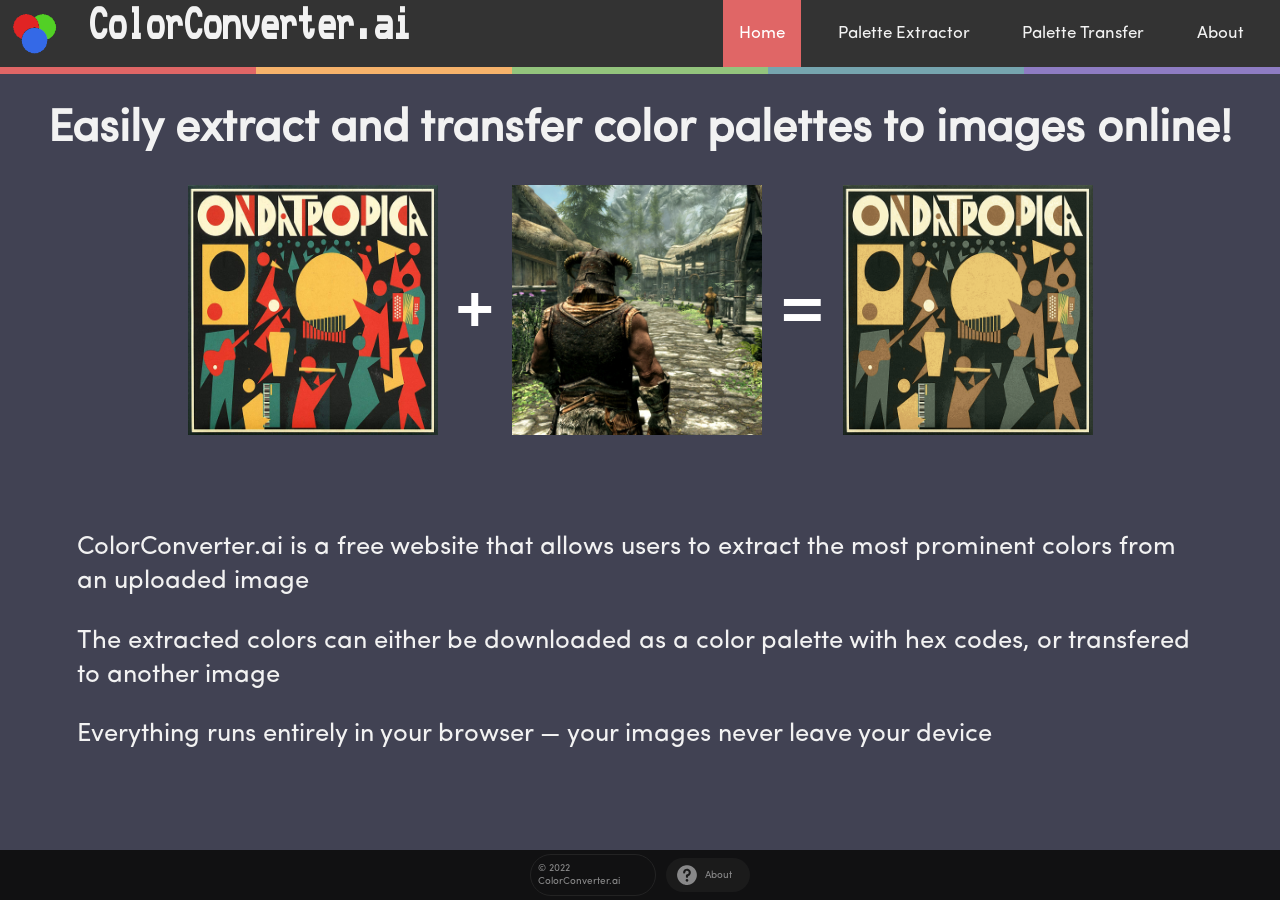
==== index.html @ ee66ce62 "Consolidated branch" ====
<!doctype html>
<html lang="en">
  <head>
    <meta charset="utf-8" />
    <meta name="viewport" content="width=device-width, initial-scale=1.0" />
    <title>Extract and apply color palettes to images online!</title>

    <!-- Google tag (gtag.js) -->
    <script async src="https://www.googletagmanager.com/gtag/js?id=G-LWSFGEX94P"></script>
    <script>
      window.dataLayer = window.dataLayer || [];
      function gtag(){dataLayer.push(arguments);}
      gtag('js', new Date());
      gtag('config', 'G-LWSFGEX94P');
    </script>

    <link rel="stylesheet" type="text/css" href="static/styles/98.css" />
    <link rel="icon" href="static/favicon.ico" />
  </head>

  <body ontouchstart>
    <header class="top-bar">
      <img src="static/transparent_logo_gif.gif" alt="ColorConverter.ai logo" class="top-bar-logo" />
      <h1 class="top-bar-title"><a href="index.html">ColorConverter.ai</a></h1>

      <nav class="topnav">
        <a href="index.html" class="home active">Home</a>
        <a href="extractor.html" class="extractor">Palette Extractor</a>
        <a href="transfer.html" class="transfer">Palette Transfer</a>
        <a href="about.html" class="about">About</a>
      </nav>
    </header>

    <div id="content">
      <hr />
      <h1>Easily extract and transfer color palettes to images online!</h1>
      <div class="Row">
        <img src="static/onda.jpg" alt="target image example" class="home-image" />
        <div class="column"><span class="equation-text light">+</span></div>
        <img src="static/skyrim.jpg" alt="palette image example" class="home-image" />
        <div class="column"><span class="equation-text light">=</span></div>
        <img src="static/skyrim_onda_100.png" alt="output image example" class="home-image" />
      </div>
      <div class="home-body">
        <p>ColorConverter.ai is a free website that allows users to extract the most prominent colors from an uploaded image</p>
        <p>The extracted colors can either be downloaded as a color palette with hex codes, or transfered to another image</p>
        <p>Everything runs entirely in your browser &mdash; your images never leave your device</p>
      </div>
    </div>

    <footer class="site-footer">
      <div class="footer-inner">
        <div class="copyright">&copy; 2022 ColorConverter.ai</div>
        <a href="about.html" class="b-button">
          <img src="static/faq.svg" class="iconicon" alt="" />
          <span class="b-button-label">&nbsp;About&nbsp;</span>
        </a>
      </div>
    </footer>
  </body>
</html>
---- static/styles/98.css ----
/* The root background paints the top overscroll ("rubber-band") area, so give it
   the nav-bar color — stretching past the top then reveals the nav-bar color. */
html {
  background-color: #333;
}

body {
  font-family: sofia;
  font-size: 12px;
  margin: 0;
  min-height: 100vh; /* always cover the viewport so #333 only shows on overscroll */
  box-sizing: border-box;
  padding-bottom: 60px; /* clearance for the fixed footer */
  background-color: #414253;
  color: #f2f2f2;
}

p {
  font-size: 1.6rem;
  color: #f2f2f2;
  /* position: relative; */
}


.topnav {
  display: flex;
  flex-wrap: wrap;
  gap: clamp(0.5rem, 1.6vw, 1.75rem); /* spacing between tabs grows with the window */
  margin-left: auto;
  padding-right: clamp(0.5rem, 1.6vw, 1.75rem); /* small gap after the last tab (About) */
  align-self: stretch;
  background-color: #333;
  font-family: sofia;
}

.topnav a {
  color: #f2f2f2;
  text-align: center;
  padding: 14px 16px;
  text-decoration: none;
  font-size: 17px;
  display: flex;
  align-items: center;
}

.topnav a:hover {
  background-color: #ddd;
  color: black;
}

/* Each page's tab highlights in its own accent colour when active. */
.topnav a.active { color: white; }
.topnav a.home.active { background-color: #e06666; }
.topnav a.extractor.active { background-color: #f6b26b; }
.topnav a.transfer.active { background-color: #93c47d; }
.topnav a.about.active { background-color: #76a5af; }

.topnav-centered a {
  float: none;
  position: absolute;
  top: 50%;
  left: 50%;
  transform: translate(-50%, -50%);
}

hr {
  border: none;
  width: 100%;
  height: 7px;
  opacity: 1;
  margin: auto;
  margin-top: 0px;
  margin-bottom: 2%;
  background: linear-gradient(to right,
      #e06666 20%,
      #f6b26b 20% 40%,
      #93c47d 40% 60%,
      #76a5af 60% 80%,
      #8e7cc3 80% 100%
    )
}

.Row {
  display: flex;
  flex-wrap: wrap;
  justify-content: center;
  align-items: stretch; /* every column matches the tallest -> equal-height windows */
  gap: 1rem;
  max-width: 1320px; /* wide enough to keep all 5 transfer columns on one line */
  margin: 2% auto 1in; /* small trailing border so the windows can be scrolled up toward center */
}
.column {
  display: flex;
  flex-direction: column;
  align-items: center;
  justify-content: center;
  gap: 8px;
}

#footer {
  position: absolute;
  bottom: 0;
  width: 100%;
  height: 2.5rem;
}

.copyright {
  width:150px;
  padding:7px;
  opacity:.5;
  font-weight:400;
  border-radius:999px;
  border:1px solid #353535
}

.copyright {
  font-size:10px;
  width:110px
}
.b-button{
  transition:all .2s ease;
  opacity:.5;
  display:flex;
  align-items:center;
  gap:5px;
  font-weight:400;
  background-color:#252525;
  margin-left:10px;
  padding:7px 15px 7px 11px;
  border-radius:999px;
  font-size:10px;
  text-decoration:none;
  color:#fff;
}

.b-button-label {
  color:#fff;
}

.iconicon {
  width:20px;
  height:20px;
  filter:invert(100%)
}

.b-button:hover{
  opacity:1.0;
  cursor:pointer
}

.equation-text {
  font-size: 5rem;
  color:black;
  line-height: 1;
  -webkit-touch-callout: none; /* iOS Safari */
  -webkit-user-select: none; /* Safari */
   -khtml-user-select: none; /* Konqueror HTML */
     -moz-user-select: none; /* Old versions of Firefox */
      -ms-user-select: none; /* Internet Explorer/Edge */
          user-select: none;
}

/* Home page places the +/= operators over the dark page background. */
.equation-text.light {
  color: #fff;
}


@font-face {
  font-family: terminal;
  src: url("_DECTERM.TTF");
}

@font-face {
  font-family: sofia;
  src: url("Sofia Pro Regular.otf");
}

@font-face {
  font-family: poppins;
  src: url("Poppins-Regular.ttf");
}


/*! 98.css v0.1.18 - https://github.com/jdan/98.css */
/* @font-face {
  font-family: "Pixelated MS Sans Serif";
  font-style: normal;
  font-weight: 400;
  /* src: url(ms_sans_serif.woff) format("woff");
  src: url(ms_sans_serif.woff2) format("woff2") */


/* @font-face {
  font-family: "Pixelated MS Sans Serif";
  font-style: normal;
  font-weight: 700;
  src: url(ms_sans_serif_bold.woff) format("woff");
  src: url(ms_sans_serif_bold.woff2) format("woff2")
} */

h1 {
  font-size: 2.8rem;
  text-align: center; 
  margin-top: 0px; 
  margin-bottom: 0px;
  margin-left: 0px;
  margin-right: 0px;
}

h2 {
  color: #f2f2f2;
  font-size: 2.5rem
}

h3 {
  font-size: 2rem
}

h4 {
  font-size: 1.5rem
}

u {
  border-bottom: .5px solid #222;
  text-decoration: none
}

button, input[type=reset], input[type=submit] {
  border: none;
  border-radius: 0;
  box-sizing: border-box;
  min-height: 23px;
  min-width: 75px;
  padding: 0 12px
}

.vertical-bar, button, input[type=reset], input[type=submit] {
  background: silver;
  box-shadow: inset -1px -1px #0a0a0a, inset 1px 1px #fff, inset -2px -2px grey, inset 2px 2px #dfdfdf
}

.vertical-bar {
  height: 20px;
  width: 4px
}

button:not(:disabled):active, input[type=reset]:not(:disabled):active, input[type=submit]:not(:disabled):active {
  box-shadow: inset -1px -1px #fff, inset 1px 1px #0a0a0a, inset -2px -2px #dfdfdf, inset 2px 2px grey;
  padding: 2px 11px 0 13px
}

@media (hover: none) {
  button:not(:disabled):hover, input[type=reset]:not(:disabled):hover, input[type=submit]:not(:disabled):hover {
    box-shadow: inset -1px -1px #fff, inset 1px 1px #0a0a0a, inset -2px -2px #dfdfdf, inset 2px 2px grey
  }
}

button:focus, input[type=reset]:focus, input[type=submit]:focus {
  outline: 1px dotted #000;
  outline-offset: -4px
}

button::-moz-focus-inner, input[type=reset]::-moz-focus-inner, input[type=submit]::-moz-focus-inner {
  border: 0
}

:disabled, :disabled+label, input[readonly], input[readonly]+label {
  color: grey
}

:disabled+label, button:disabled, input[type=reset]:disabled, input[type=submit]:disabled {
  text-shadow: 1px 1px 0 #fff
}

.window {
  background: silver;
  box-shadow: inset -1px -1px #0a0a0a, inset 1px 1px #dfdfdf, inset -2px -2px grey, inset 2px 2px #fff;
  padding: 3px;
  width: min(90vw, 340px);
  flex: 1 0 auto; /* grow to fill the stretched column so sibling windows match height */
  margin: 0 auto;
  box-sizing: border-box;
  display: flex;
  flex-direction: column;
}



.window-body {
  margin: 0px;
  width: 100%;
  flex: 0 0 auto; /* keep the image square a fixed size... */
}

/* .window-image {
  width: 300px;
  height: 300px;
  bottom: 0px;
  box-sizing: border-box;
  left: 0px;
  right: 0px;
  margin: 0px;
  /* width: 100%; */

.window-image {
  width: 100%;
  aspect-ratio: 1 / 1;
  background-image: url("../upload_icon.jpg"); /* placeholder until a real preview is set inline */
  background-size: contain;
  background-position: center;
  background-repeat: no-repeat;
  box-sizing: border-box;
  margin: 5px 0;
}

/* Output windows get their own placeholder until a result is rendered. */
#output-display-image {
  background-image: url("../MSB_static.gif");
}

/* Input previews are clickable to open the file browser. */
.window-image.is-uploadable {
  cursor: pointer;
}

.home-image {
  width: min(28vw, 250px);
  height: auto;
  aspect-ratio: 1 / 1;
  align-self: center; /* don't stretch to the row height (would distort the square) */
  margin: 0;
}
.home-body {
  margin-left: 6vw;
  margin-right: 6vw;
}

/* Win98-style dialog body: controls stretch to one uniform width and stack top-down
   with a consistent rhythm, so every window lines its widgets up the same way. */
.window-bottom {
  display: flex;
  flex-direction: column;
  align-items: stretch;      /* uniform full-width controls -> clean, aligned edges */
  justify-content: flex-start; /* controls line up across windows, not floated center */
  flex: 1 1 auto;
  gap: 8px;
  padding: 10px 12px 12px;
}

/* Labels sit left-aligned above their control, the way Win98 dialog captions do. */
.window-bottom h3 {
  font-size: .8rem;
  margin: 2px 0 0;
  color: #000;
  text-align: left;
  font-weight: normal;
}

.window-bottom p {
  font-size: 1rem;
  margin: 0;
  color: #000;
  text-align: center;
}

.window-bottom .k-slider {
  width: 100%;
  margin: 2px 0 0;
}

/* Buttons, the file picker, and the submit all share the control width. */
.window-bottom > button,
.window-bottom > input[type=file],
.window-bottom > input[type=submit] {
  width: 100%;
}

.window-bottom form {
  margin: 0;
  width: 100%;
}

.window-bottom form input[type=submit] {
  width: 100%;
}

.center {
  margin: 0;
  position: absolute;
  /* top: 50%; */
  left: 50%;
  -ms-transform: translate(-50%, -50%);
  transform: translate(-50%, -50%);
}

/* ---- Header ---- */
.top-bar {
  background-color: #333;
  min-height: 55px;
  display: flex;
  flex-wrap: wrap;
  align-items: center;
}

.top-bar-logo {
  height: 55px;
  width: auto;
  display: block;
  margin: 0 10px;
}

.top-bar-title {
  margin: 0 0 0 15px;
}

.top-bar-title a {
  text-decoration: none;
  color: #f2f2f2;
  font-family: terminal;
}

/* ---- Footer ---- */
.site-footer {
  position: fixed;
  left: 0;
  bottom: 0;
  width: 100%;
  z-index: 10;
  height: 50px;
  display: flex;
  align-items: center; /* vertically center the pills so they float off the bottom edge */
  justify-content: center;
  background-color: #111112;
  color: #fff;
  font-family: sofia;
  font-weight: 300;
  font-size: 15px;
}

.footer-inner {
  display: flex;
  justify-content: center;
  align-items: center;
}

/* ---- Shared page pieces ---- */
.page-title {
  margin: 0 0 2%;
}

.prose {
  max-width: 900px;
  margin: 0 auto;
  padding: 0 1rem;
  text-align: center;
}

.title-bar-icon {
  height: 20px;
  width: 20px;
  float: left;
}

.flow-arrow {
  height: 150px;
  width: 150px;
}

/* ---- Small screens: stack the window rows and shrink the operators ---- */
@media (max-width: 768px) {
  .Row {
    flex-direction: column;
    align-items: center;
  }

  .equation-text {
    transform: rotate(90deg);
    margin: 6px 0;
  }

  .flow-arrow {
    transform: rotate(90deg);
    height: 90px;
    width: 90px;
  }

  .home-image {
    width: min(60vw, 250px);
  }

  .window {
    width: min(92vw, 360px);
  }

  .topnav {
    width: 100%;
    margin-left: 0;
    justify-content: center;
  }

  .b-button-label {
    display: none;
  }
}

.title-bar {
  background: black;
  /**background: linear-gradient(90deg, navy, #1084d0);**/
  align-items: center;
  display: flex;
  justify-content: space-between;
  padding: 3px 2px 3px 3px;
}

.title-bar.inactive {
  /*background: linear-gradient(90deg, grey, #b5b5b5)*/
  background: navy
}

.title-bar-text {
  color: #fff;
  font-weight: 500;
  font-size: 1.05rem;
  letter-spacing: 0;
  margin: auto;
  /* margin-right: 24px; */
  margin-left: 7px;
  font-family: poppins;
}

.title-bar-controls {
  display: flex
}

.title-bar-controls button {
  display: block;
  min-height: 14px;
  min-width: 16px;
  padding: 0
}

.title-bar-controls button:active {
  padding: 0
}

.title-bar-controls button:focus {
  outline: none
}

.title-bar-controls button[aria-label=Minimize] {
  background-image: url("data:image/svg+xml;charset=utf-8,%3Csvg width='6' height='2' fill='none' xmlns='http://www.w3.org/2000/svg'%3E%3Cpath fill='%23000' d='M0 0h6v2H0z'/%3E%3C/svg%3E");
  background-position: bottom 3px left 4px;
  background-repeat: no-repeat
}

.title-bar-controls button[aria-label=Maximize] {
  background-image: url("data:image/svg+xml;charset=utf-8,%3Csvg width='9' height='9' fill='none' xmlns='http://www.w3.org/2000/svg'%3E%3Cpath fill-rule='evenodd' clip-rule='evenodd' d='M9 0H0v9h9V0zM8 2H1v6h7V2z' fill='%23000'/%3E%3C/svg%3E");
  background-position: top 2px left 3px;
  background-repeat: no-repeat
}

.title-bar-controls button[aria-label=Restore] {
  background-image: url("data:image/svg+xml;charset=utf-8,%3Csvg width='8' height='9' fill='none' xmlns='http://www.w3.org/2000/svg'%3E%3Cpath fill='%23000' d='M2 0h6v2H2zM7 2h1v4H7zM2 2h1v1H2zM6 5h1v1H6zM0 3h6v2H0zM5 5h1v4H5zM0 5h1v4H0zM1 8h4v1H1z'/%3E%3C/svg%3E");
  background-position: top 2px left 3px;
  background-repeat: no-repeat
}

.title-bar-controls button[aria-label=Help] {
  background-image: url("data:image/svg+xml;charset=utf-8,%3Csvg width='6' height='9' fill='none' xmlns='http://www.w3.org/2000/svg'%3E%3Cpath fill='%23000' d='M0 1h2v2H0zM1 0h4v1H1zM4 1h2v2H4zM3 3h2v1H3zM2 4h2v2H2zM2 7h2v2H2z'/%3E%3C/svg%3E");
  background-position: top 2px left 5px;
  background-repeat: no-repeat
}

.title-bar-controls button[aria-label=Close] {
  background-image: url("data:image/svg+xml;charset=utf-8,%3Csvg width='8' height='7' fill='none' xmlns='http://www.w3.org/2000/svg'%3E%3Cpath fill-rule='evenodd' clip-rule='evenodd' d='M0 0h2v1h1v1h2V1h1V0h2v1H7v1H6v1H5v1h1v1h1v1h1v1H6V6H5V5H3v1H2v1H0V6h1V5h1V4h1V3H2V2H1V1H0V0z' fill='%23000'/%3E%3C/svg%3E");
  background-position: top 3px left 4px;
  background-repeat: no-repeat;
  margin-left: 2px
}

.status-bar {
  gap: 1px;
  display: flex;
  margin: 0 1px
}

.status-bar-field {
  box-shadow: inset -1px -1px #dfdfdf, inset 1px 1px grey;
  flex-grow: 1;
  margin: 0;
  padding: 2px 3px
}



fieldset {
  border-image: url("data:image/svg+xml;charset=utf-8,%3Csvg width='5' height='5' fill='gray' xmlns='http://www.w3.org/2000/svg'%3E%3Cpath fill-rule='evenodd' clip-rule='evenodd' d='M0 0h5v5H0V2h2v1h1V2H0' fill='%23fff'/%3E%3Cpath fill-rule='evenodd' clip-rule='evenodd' d='M0 0h4v4H0V1h1v2h2V1H0'/%3E%3C/svg%3E") 2;
  margin: 0;
  padding: 10px;
  padding-block-start: 8px
}

legend {
  background: silver
}

.field-row {
  align-items: center;
  display: flex;
}

[class^=field-row]+[class^=field-row] {
  margin-top: 6px
}

.field-row>*+* {
  margin-left: 6px
}

/* ---- Client-side app additions ---- */
.status-message {
  font-size: 0.8rem;
  margin: 5px;
  min-height: 1em;
  text-align: center;
  color: #000;
}

.status-message.is-error {
  color: #a00000;
  font-weight: bold;
}

.colorspace-toggle {
  font-size: 0.8rem;
  color: #000;
  display: flex;
  align-items: center;
  gap: 4px;
}

.colorspace-toggle select {
  font-size: 0.8rem;
}

.field-row-stacked {
  display: flex;
  flex-direction: column
}

.field-row-stacked *+* {
  margin-top: 6px
}

label {
  align-items: center;
  display: inline-flex;
  font-size: 16px;
  color: #f2f2f2;
  font-family: "Pixelated MS Sans Serif", Arial;
}

input[type=checkbox], input[type=radio] {
  appearance: none;
  -webkit-appearance: none;
  -moz-appearance: none;
  background: 0;
  border: none;
  margin: 0;
  opacity: 0;
  position: fixed
}

input[type=checkbox]+label, input[type=radio]+label {
  line-height: 13px
}

input[type=radio]+label {
  margin-left: 18px;
  position: relative
}

input[type=radio]+label:before {
  background: url("data:image/svg+xml;charset=utf-8,%3Csvg width='12' height='12' fill='none' xmlns='http://www.w3.org/2000/svg'%3E%3Cpath fill-rule='evenodd' clip-rule='evenodd' d='M8 0H4v1H2v1H1v2H0v4h1v2h1V8H1V4h1V2h2V1h4v1h2V1H8V0z' fill='gray'/%3E%3Cpath fill-rule='evenodd' clip-rule='evenodd' d='M8 1H4v1H2v2H1v4h1v1h1V8H2V4h1V3h1V2h4v1h2V2H8V1z' fill='%23000'/%3E%3Cpath fill-rule='evenodd' clip-rule='evenodd' d='M9 3h1v1H9V3zm1 5V4h1v4h-1zm-2 2V9h1V8h1v2H8zm-4 0v1h4v-1H4zm0 0V9H2v1h2z' fill='%23DFDFDF'/%3E%3Cpath fill-rule='evenodd' clip-rule='evenodd' d='M11 2h-1v2h1v4h-1v2H8v1H4v-1H2v1h2v1h4v-1h2v-1h1V8h1V4h-1V2z' fill='%23fff'/%3E%3Cpath fill-rule='evenodd' clip-rule='evenodd' d='M4 2h4v1h1v1h1v4H9v1H8v1H4V9H3V8H2V4h1V3h1V2z' fill='%23fff'/%3E%3C/svg%3E");
  content: "";
  display: inline-block;
  height: 12px;
  left: -18px;
  margin-right: 6px;
  position: absolute;
  top: 0;
  width: 12px
}

input[type=radio]:active+label:before {
  background: url("data:image/svg+xml;charset=utf-8,%3Csvg width='12' height='12' fill='none' xmlns='http://www.w3.org/2000/svg'%3E%3Cpath fill-rule='evenodd' clip-rule='evenodd' d='M8 0H4v1H2v1H1v2H0v4h1v2h1V8H1V4h1V2h2V1h4v1h2V1H8V0z' fill='gray'/%3E%3Cpath fill-rule='evenodd' clip-rule='evenodd' d='M8 1H4v1H2v2H1v4h1v1h1V8H2V4h1V3h1V2h4v1h2V2H8V1z' fill='%23000'/%3E%3Cpath fill-rule='evenodd' clip-rule='evenodd' d='M9 3h1v1H9V3zm1 5V4h1v4h-1zm-2 2V9h1V8h1v2H8zm-4 0v1h4v-1H4zm0 0V9H2v1h2z' fill='%23DFDFDF'/%3E%3Cpath fill-rule='evenodd' clip-rule='evenodd' d='M11 2h-1v2h1v4h-1v2H8v1H4v-1H2v1h2v1h4v-1h2v-1h1V8h1V4h-1V2z' fill='%23fff'/%3E%3Cpath fill-rule='evenodd' clip-rule='evenodd' d='M4 2h4v1h1v1h1v4H9v1H8v1H4V9H3V8H2V4h1V3h1V2z' fill='silver'/%3E%3C/svg%3E")
}

input[type=radio]:checked+label:after {
  background: url("data:image/svg+xml;charset=utf-8,%3Csvg width='4' height='4' fill='none' xmlns='http://www.w3.org/2000/svg'%3E%3Cpath fill-rule='evenodd' clip-rule='evenodd' d='M3 0H1v1H0v2h1v1h2V3h1V1H3V0z' fill='%23000'/%3E%3C/svg%3E");
  content: "";
  display: block;
  height: 4px;
  left: -14px;
  position: absolute;
  top: 4px;
  width: 4px
}

input[type=checkbox]:focus+label, input[type=radio]:focus+label {
  outline: 1px dotted #000
}

input[type=radio][disabled]+label:before {
  background: url("data:image/svg+xml;charset=utf-8,%3Csvg width='12' height='12' fill='none' xmlns='http://www.w3.org/2000/svg'%3E%3Cpath fill-rule='evenodd' clip-rule='evenodd' d='M8 0H4v1H2v1H1v2H0v4h1v2h1V8H1V4h1V2h2V1h4v1h2V1H8V0z' fill='gray'/%3E%3Cpath fill-rule='evenodd' clip-rule='evenodd' d='M8 1H4v1H2v2H1v4h1v1h1V8H2V4h1V3h1V2h4v1h2V2H8V1z' fill='%23000'/%3E%3Cpath fill-rule='evenodd' clip-rule='evenodd' d='M9 3h1v1H9V3zm1 5V4h1v4h-1zm-2 2V9h1V8h1v2H8zm-4 0v1h4v-1H4zm0 0V9H2v1h2z' fill='%23DFDFDF'/%3E%3Cpath fill-rule='evenodd' clip-rule='evenodd' d='M11 2h-1v2h1v4h-1v2H8v1H4v-1H2v1h2v1h4v-1h2v-1h1V8h1V4h-1V2z' fill='%23fff'/%3E%3Cpath fill-rule='evenodd' clip-rule='evenodd' d='M4 2h4v1h1v1h1v4H9v1H8v1H4V9H3V8H2V4h1V3h1V2z' fill='silver'/%3E%3C/svg%3E")
}

input[type=radio][disabled]:checked+label:after {
  background: url("data:image/svg+xml;charset=utf-8,%3Csvg width='4' height='4' fill='none' xmlns='http://www.w3.org/2000/svg'%3E%3Cpath fill-rule='evenodd' clip-rule='evenodd' d='M3 0H1v1H0v2h1v1h2V3h1V1H3V0z' fill='gray'/%3E%3C/svg%3E")
}

input[type=checkbox]+label {
  margin-left: 19px;
  position: relative
}

input[type=checkbox]+label:before {
  background: #fff;
  box-shadow: inset -1px -1px #fff, inset 1px 1px grey, inset -2px -2px #dfdfdf, inset 2px 2px #0a0a0a;
  content: "";
  display: inline-block;
  height: 13px;
  left: -19px;
  margin-right: 6px;
  position: absolute;
  width: 13px
}

input[type=checkbox]:active+label:before {
  background: silver
}

input[type=checkbox]:checked+label:after {
  background: url("data:image/svg+xml;charset=utf-8,%3Csvg width='7' height='7' fill='none' xmlns='http://www.w3.org/2000/svg'%3E%3Cpath fill-rule='evenodd' clip-rule='evenodd' d='M7 0H6v1H5v1H4v1H3v1H2V3H1V2H0v3h1v1h1v1h1V6h1V5h1V4h1V3h1V0z' fill='%23000'/%3E%3C/svg%3E");
  content: "";
  display: block;
  height: 7px;
  left: -16px;
  position: absolute;
  top: 3px;
  width: 7px
}

input[type=checkbox][disabled]+label:before {
  background: silver
}

input[type=checkbox][disabled]:checked+label:after {
  background: url("data:image/svg+xml;charset=utf-8,%3Csvg width='7' height='7' fill='none' xmlns='http://www.w3.org/2000/svg'%3E%3Cpath fill-rule='evenodd' clip-rule='evenodd' d='M7 0H6v1H5v1H4v1H3v1H2V3H1V2H0v3h1v1h1v1h1V6h1V5h1V4h1V3h1V0z' fill='gray'/%3E%3C/svg%3E")
}

input[type=email], input[type=number], input[type=password], input[type=text] {
  -webkit-appearance: none;
  -moz-appearance: none;
  appearance: none;
  border: none;
  border-radius: 0
}

input[type=email], input[type=number], input[type=password], input[type=text], select {
  background-color: #fff;
  box-shadow: inset -1px -1px #fff, inset 1px 1px grey, inset -2px -2px #dfdfdf, inset 2px 2px #0a0a0a;
  box-sizing: border-box;
  padding: 3px 4px
}

select, textarea {
  border: none
}

textarea {
  -webkit-appearance: none;
  -moz-appearance: none;
  appearance: none;
  background-color: #fff;
  border-radius: 0;
  box-shadow: inset -1px -1px #fff, inset 1px 1px grey, inset -2px -2px #dfdfdf, inset 2px 2px #0a0a0a;
  box-sizing: border-box;
  padding: 3px 4px
}

input[type=email], input[type=password], input[type=text], select {
  height: 21px
}

input[type=number] {
  height: 22px
}

input[type=email], input[type=number], input[type=password], input[type=text] {
  line-height: 2
}

input[type=email]:disabled, input[type=email]:read-only, input[type=number]:disabled, input[type=number]:read-only, input[type=password]:disabled, input[type=password]:read-only, input[type=text]:disabled, input[type=text]:read-only, textarea:disabled {
  background-color: silver
}

select {
  appearance: none;
  -webkit-appearance: none;
  -moz-appearance: none;
  background-image: url("data:image/svg+xml;charset=utf-8,%3Csvg width='16' height='17' fill='none' xmlns='http://www.w3.org/2000/svg'%3E%3Cpath fill-rule='evenodd' clip-rule='evenodd' d='M15 0H0v16h1V1h14V0z' fill='%23DFDFDF'/%3E%3Cpath fill-rule='evenodd' clip-rule='evenodd' d='M2 1H1v14h1V2h12V1H2z' fill='%23fff'/%3E%3Cpath fill-rule='evenodd' clip-rule='evenodd' d='M16 17H0v-1h15V0h1v17z' fill='%23000'/%3E%3Cpath fill-rule='evenodd' clip-rule='evenodd' d='M15 1h-1v14H1v1h14V1z' fill='gray'/%3E%3Cpath fill='silver' d='M2 2h12v13H2z'/%3E%3Cpath fill-rule='evenodd' clip-rule='evenodd' d='M11 6H4v1h1v1h1v1h1v1h1V9h1V8h1V7h1V6z' fill='%23000'/%3E%3C/svg%3E");
  background-position: top 2px right 2px;
  background-repeat: no-repeat;
  border-radius: 0;
  padding-right: 32px;
  position: relative
}

input[type=email]:focus, input[type=number]:focus, input[type=password]:focus, input[type=text]:focus, select:focus, textarea:focus {
  outline: none
}

input[type=range] {
  -webkit-appearance: none;
  background: transparent;
  width: 100%
}

input[type=range]:focus {
  outline: none
}

input[type=range]::-webkit-slider-thumb {
  -webkit-appearance: none;
  background: url("data:image/svg+xml;charset=utf-8,%3Csvg width='11' height='21' fill='none' xmlns='http://www.w3.org/2000/svg'%3E%3Cpath fill-rule='evenodd' clip-rule='evenodd' d='M0 0v16h2v2h2v2h1v-1H3v-2H1V1h9V0z' fill='%23fff'/%3E%3Cpath fill-rule='evenodd' clip-rule='evenodd' d='M1 1v15h1v1h1v1h1v1h2v-1h1v-1h1v-1h1V1z' fill='%23C0C7C8'/%3E%3Cpath fill-rule='evenodd' clip-rule='evenodd' d='M9 1h1v15H8v2H6v2H5v-1h2v-2h2z' fill='%2387888F'/%3E%3Cpath fill-rule='evenodd' clip-rule='evenodd' d='M10 0h1v16H9v2H7v2H5v1h1v-2h2v-2h2z' fill='%23000'/%3E%3C/svg%3E");
  height: 21px;
  transform: translateY(-8px);
  width: 11px
}

input[type=range].has-box-indicator::-webkit-slider-thumb {
  background: url("data:image/svg+xml;charset=utf-8,%3Csvg width='11' height='21' fill='none' xmlns='http://www.w3.org/2000/svg'%3E%3Cpath fill-rule='evenodd' clip-rule='evenodd' d='M0 0v20h1V1h9V0z' fill='%23fff'/%3E%3Cpath fill='%23C0C7C8' d='M1 1h8v18H1z'/%3E%3Cpath fill-rule='evenodd' clip-rule='evenodd' d='M9 1h1v19H1v-1h8z' fill='%2387888F'/%3E%3Cpath fill-rule='evenodd' clip-rule='evenodd' d='M10 0h1v21H0v-1h10z' fill='%23000'/%3E%3C/svg%3E");
  transform: translateY(-10px)
}

input[type=range]::-moz-range-thumb {
  background: url("data:image/svg+xml;charset=utf-8,%3Csvg width='11' height='21' fill='none' xmlns='http://www.w3.org/2000/svg'%3E%3Cpath fill-rule='evenodd' clip-rule='evenodd' d='M0 0v16h2v2h2v2h1v-1H3v-2H1V1h9V0z' fill='%23fff'/%3E%3Cpath fill-rule='evenodd' clip-rule='evenodd' d='M1 1v15h1v1h1v1h1v1h2v-1h1v-1h1v-1h1V1z' fill='%23C0C7C8'/%3E%3Cpath fill-rule='evenodd' clip-rule='evenodd' d='M9 1h1v15H8v2H6v2H5v-1h2v-2h2z' fill='%2387888F'/%3E%3Cpath fill-rule='evenodd' clip-rule='evenodd' d='M10 0h1v16H9v2H7v2H5v1h1v-2h2v-2h2z' fill='%23000'/%3E%3C/svg%3E");
  border: 0;
  border-radius: 0;
  height: 21px;
  transform: translateY(2px);
  width: 11px
}

input[type=range].has-box-indicator::-moz-range-thumb {
  background: url("data:image/svg+xml;charset=utf-8,%3Csvg width='11' height='21' fill='none' xmlns='http://www.w3.org/2000/svg'%3E%3Cpath fill-rule='evenodd' clip-rule='evenodd' d='M0 0v20h1V1h9V0z' fill='%23fff'/%3E%3Cpath fill='%23C0C7C8' d='M1 1h8v18H1z'/%3E%3Cpath fill-rule='evenodd' clip-rule='evenodd' d='M9 1h1v19H1v-1h8z' fill='%2387888F'/%3E%3Cpath fill-rule='evenodd' clip-rule='evenodd' d='M10 0h1v21H0v-1h10z' fill='%23000'/%3E%3C/svg%3E");
  transform: translateY(0)
}

input[type=range]::-webkit-slider-runnable-track {
  background: #000;
  border-bottom: 1px solid grey;
  border-right: 1px solid grey;
  box-shadow: 1px 0 0 #fff, 1px 1px 0 #fff, 0 1px 0 #fff, -1px 0 0 #a9a9a9, -1px -1px 0 #a9a9a9, 0 -1px 0 #a9a9a9, -1px 1px 0 #fff, 1px -1px #a9a9a9;
  box-sizing: border-box;
  height: 2px;
  width: 100%
}

input[type=range]::-moz-range-track {
  background: #000;
  border-bottom: 1px solid grey;
  border-right: 1px solid grey;
  box-shadow: 1px 0 0 #fff, 1px 1px 0 #fff, 0 1px 0 #fff, -1px 0 0 #a9a9a9, -1px -1px 0 #a9a9a9, 0 -1px 0 #a9a9a9, -1px 1px 0 #fff, 1px -1px #a9a9a9;
  box-sizing: border-box;
  height: 2px;
  width: 100%
}

.is-vertical {
  display: inline-block;
  height: 150px;
  transform: translateY(50%);
  width: 4px
}

.is-vertical>input[type=range] {
  height: 4px;
  margin: 0 16px 0 10px;
  transform: rotate(270deg) translateX(calc(-50% + 8px));
  transform-origin: left;
  width: 150px
}

.is-vertical>input[type=range]::-webkit-slider-runnable-track {
  border-bottom: 1px solid grey;
  border-left: 1px solid grey;
  border-right: 0;
  box-shadow: -1px 0 0 #fff, -1px 1px 0 #fff, 0 1px 0 #fff, 1px 0 0 #a9a9a9, 1px -1px 0 #a9a9a9, 0 -1px 0 #a9a9a9, 1px 1px 0 #fff, -1px -1px #a9a9a9
}

.is-vertical>input[type=range]::-moz-range-track {
  border-bottom: 1px solid grey;
  border-left: 1px solid grey;
  border-right: 0;
  box-shadow: -1px 0 0 #fff, -1px 1px 0 #fff, 0 1px 0 #fff, 1px 0 0 #a9a9a9, 1px -1px 0 #a9a9a9, 0 -1px 0 #a9a9a9, 1px 1px 0 #fff, -1px -1px #a9a9a9
}

.is-vertical>input[type=range]::-webkit-slider-thumb {
  transform: translateY(-8px) scaleX(-1)
}

.is-vertical>input[type=range].has-box-indicator::-webkit-slider-thumb {
  transform: translateY(-10px) scaleX(-1)
}

.is-vertical>input[type=range]::-moz-range-thumb {
  transform: translateY(2px) scaleX(-1)
}

.is-vertical>input[type=range].has-box-indicator::-moz-range-thumb {
  transform: translateY(0) scaleX(-1)
}

select:focus {
  background-color: navy;
  color: #fff
}

select:focus option {
  background-color: #fff;
  color: #000
}

select:active {
  background-image: url("data:image/svg+xml;charset=utf-8,%3Csvg width='16' height='17' fill='none' xmlns='http://www.w3.org/2000/svg'%3E%3Cpath fill-rule='evenodd' clip-rule='evenodd' d='M0 0h16v17H0V0zm1 16h14V1H1v15z' fill='gray'/%3E%3Cpath fill='silver' d='M1 1h14v15H1z'/%3E%3Cpath fill-rule='evenodd' clip-rule='evenodd' d='M12 7H5v1h1v1h1v1h1v1h1v-1h1V9h1V8h1V7z' fill='%23000'/%3E%3C/svg%3E")
}

a {
  color: #00f
}

a:focus {
  outline: 1px dotted #00f
}

ul.tree-view {
  background: #fff;
  box-shadow: inset -1px -1px #fff, inset 1px 1px grey, inset -2px -2px #dfdfdf, inset 2px 2px #0a0a0a;
  display: block;
  margin: 0;
  padding: 6px
}

ul.tree-view li {
  list-style-type: none
}

ul.tree-view a {
  color: #000;
  text-decoration: none
}

ul.tree-view a:focus {
  background-color: navy;
  color: #fff
}

ul.tree-view li, ul.tree-view ul {
  margin-top: 3px
}

ul.tree-view ul {
  border-left: 1px dotted grey;
  margin-left: 16px;
  padding-left: 16px
}

ul.tree-view ul>li {
  position: relative
}

ul.tree-view ul>li:before {
  border-bottom: 1px dotted grey;
  content: "";
  display: block;
  left: -16px;
  position: absolute;
  top: 6px;
  width: 12px
}

ul.tree-view ul>li:last-child:after {
  background: #fff;
  bottom: 0;
  content: "";
  display: block;
  left: -20px;
  position: absolute;
  top: 7px;
  width: 8px
}

ul.tree-view details {
  margin-top: 0
}

ul.tree-view details[open] summary {
  margin-bottom: 0
}

ul.tree-view ul details>summary:before {
  margin-left: -22px;
  position: relative;
  z-index: 1
}

ul.tree-view details>summary:before {
  background-color: #fff;
  border: 1px solid grey;
  content: "+";
  display: block;
  float: left;
  height: 9px;
  line-height: 8px;
  margin-right: 5px;
  padding-left: 1px;
  text-align: center;
  width: 8px
}

ul.tree-view details[open]>summary:before {
  content: "-"
}

ul.tree-view details>summary::-webkit-details-marker, ul.tree-view details>summary::marker {
  content: ""
}

pre {
  background: #fff;
  box-shadow: inset -1px -1px #fff, inset 1px 1px grey, inset -2px -2px #dfdfdf, inset 2px 2px #0a0a0a;
  display: block;
  margin: 0;
  padding: 12px 8px
}

code, code * {
  font-family: monospace
}

summary:focus {
  outline: 1px dotted #000
}

::-webkit-scrollbar {
  width: 16px
}

::-webkit-scrollbar:horizontal {
  height: 17px
}

::-webkit-scrollbar-corner {
  background: #dfdfdf
}

::-webkit-scrollbar-track {
  background-image: url("data:image/svg+xml;charset=utf-8,%3Csvg width='2' height='2' fill='none' xmlns='http://www.w3.org/2000/svg'%3E%3Cpath fill-rule='evenodd' clip-rule='evenodd' d='M1 0H0v1h1v1h1V1H1V0z' fill='silver'/%3E%3Cpath fill-rule='evenodd' clip-rule='evenodd' d='M2 0H1v1H0v1h1V1h1V0z' fill='%23fff'/%3E%3C/svg%3E")
}

::-webkit-scrollbar-thumb {
  background-color: #dfdfdf;
  box-shadow: inset -1px -1px #0a0a0a, inset 1px 1px #fff, inset -2px -2px grey, inset 2px 2px #dfdfdf
}

::-webkit-scrollbar-button:horizontal:end:increment, ::-webkit-scrollbar-button:horizontal:start:decrement, ::-webkit-scrollbar-button:vertical:end:increment, ::-webkit-scrollbar-button:vertical:start:decrement {
  display: block
}

::-webkit-scrollbar-button:vertical:start {
  background-image: url("data:image/svg+xml;charset=utf-8,%3Csvg width='16' height='17' fill='none' xmlns='http://www.w3.org/2000/svg'%3E%3Cpath fill-rule='evenodd' clip-rule='evenodd' d='M15 0H0v16h1V1h14V0z' fill='%23DFDFDF'/%3E%3Cpath fill-rule='evenodd' clip-rule='evenodd' d='M2 1H1v14h1V2h12V1H2z' fill='%23fff'/%3E%3Cpath fill-rule='evenodd' clip-rule='evenodd' d='M16 17H0v-1h15V0h1v17z' fill='%23000'/%3E%3Cpath fill-rule='evenodd' clip-rule='evenodd' d='M15 1h-1v14H1v1h14V1z' fill='gray'/%3E%3Cpath fill='silver' d='M2 2h12v13H2z'/%3E%3Cpath fill-rule='evenodd' clip-rule='evenodd' d='M8 6H7v1H6v1H5v1H4v1h7V9h-1V8H9V7H8V6z' fill='%23000'/%3E%3C/svg%3E");
  height: 17px
}

::-webkit-scrollbar-button:vertical:end {
  background-image: url("data:image/svg+xml;charset=utf-8,%3Csvg width='16' height='17' fill='none' xmlns='http://www.w3.org/2000/svg'%3E%3Cpath fill-rule='evenodd' clip-rule='evenodd' d='M15 0H0v16h1V1h14V0z' fill='%23DFDFDF'/%3E%3Cpath fill-rule='evenodd' clip-rule='evenodd' d='M2 1H1v14h1V2h12V1H2z' fill='%23fff'/%3E%3Cpath fill-rule='evenodd' clip-rule='evenodd' d='M16 17H0v-1h15V0h1v17z' fill='%23000'/%3E%3Cpath fill-rule='evenodd' clip-rule='evenodd' d='M15 1h-1v14H1v1h14V1z' fill='gray'/%3E%3Cpath fill='silver' d='M2 2h12v13H2z'/%3E%3Cpath fill-rule='evenodd' clip-rule='evenodd' d='M11 6H4v1h1v1h1v1h1v1h1V9h1V8h1V7h1V6z' fill='%23000'/%3E%3C/svg%3E");
  height: 17px
}

::-webkit-scrollbar-button:horizontal:start {
  background-image: url("data:image/svg+xml;charset=utf-8,%3Csvg width='16' height='17' fill='none' xmlns='http://www.w3.org/2000/svg'%3E%3Cpath fill-rule='evenodd' clip-rule='evenodd' d='M15 0H0v16h1V1h14V0z' fill='%23DFDFDF'/%3E%3Cpath fill-rule='evenodd' clip-rule='evenodd' d='M2 1H1v14h1V2h12V1H2z' fill='%23fff'/%3E%3Cpath fill-rule='evenodd' clip-rule='evenodd' d='M16 17H0v-1h15V0h1v17z' fill='%23000'/%3E%3Cpath fill-rule='evenodd' clip-rule='evenodd' d='M15 1h-1v14H1v1h14V1z' fill='gray'/%3E%3Cpath fill='silver' d='M2 2h12v13H2z'/%3E%3Cpath fill-rule='evenodd' clip-rule='evenodd' d='M9 4H8v1H7v1H6v1H5v1h1v1h1v1h1v1h1V4z' fill='%23000'/%3E%3C/svg%3E");
  width: 16px
}

::-webkit-scrollbar-button:horizontal:end {
  background-image: url("data:image/svg+xml;charset=utf-8,%3Csvg width='16' height='17' fill='none' xmlns='http://www.w3.org/2000/svg'%3E%3Cpath fill-rule='evenodd' clip-rule='evenodd' d='M15 0H0v16h1V1h14V0z' fill='%23DFDFDF'/%3E%3Cpath fill-rule='evenodd' clip-rule='evenodd' d='M2 1H1v14h1V2h12V1H2z' fill='%23fff'/%3E%3Cpath fill-rule='evenodd' clip-rule='evenodd' d='M16 17H0v-1h15V0h1v17z' fill='%23000'/%3E%3Cpath fill-rule='evenodd' clip-rule='evenodd' d='M15 1h-1v14H1v1h14V1z' fill='gray'/%3E%3Cpath fill='silver' d='M2 2h12v13H2z'/%3E%3Cpath fill-rule='evenodd' clip-rule='evenodd' d='M7 4H6v7h1v-1h1V9h1V8h1V7H9V6H8V5H7V4z' fill='%23000'/%3E%3C/svg%3E");
  width: 16px
}

.title-bar, .window, button, input, label, option, select, textarea, ul.tree-view {
  -webkit-font-smoothing: none;
  font-family: "Pixelated MS Sans Serif", Arial;
  font-size: 11px
}
/*# sourceMappingURL=98.css.map */
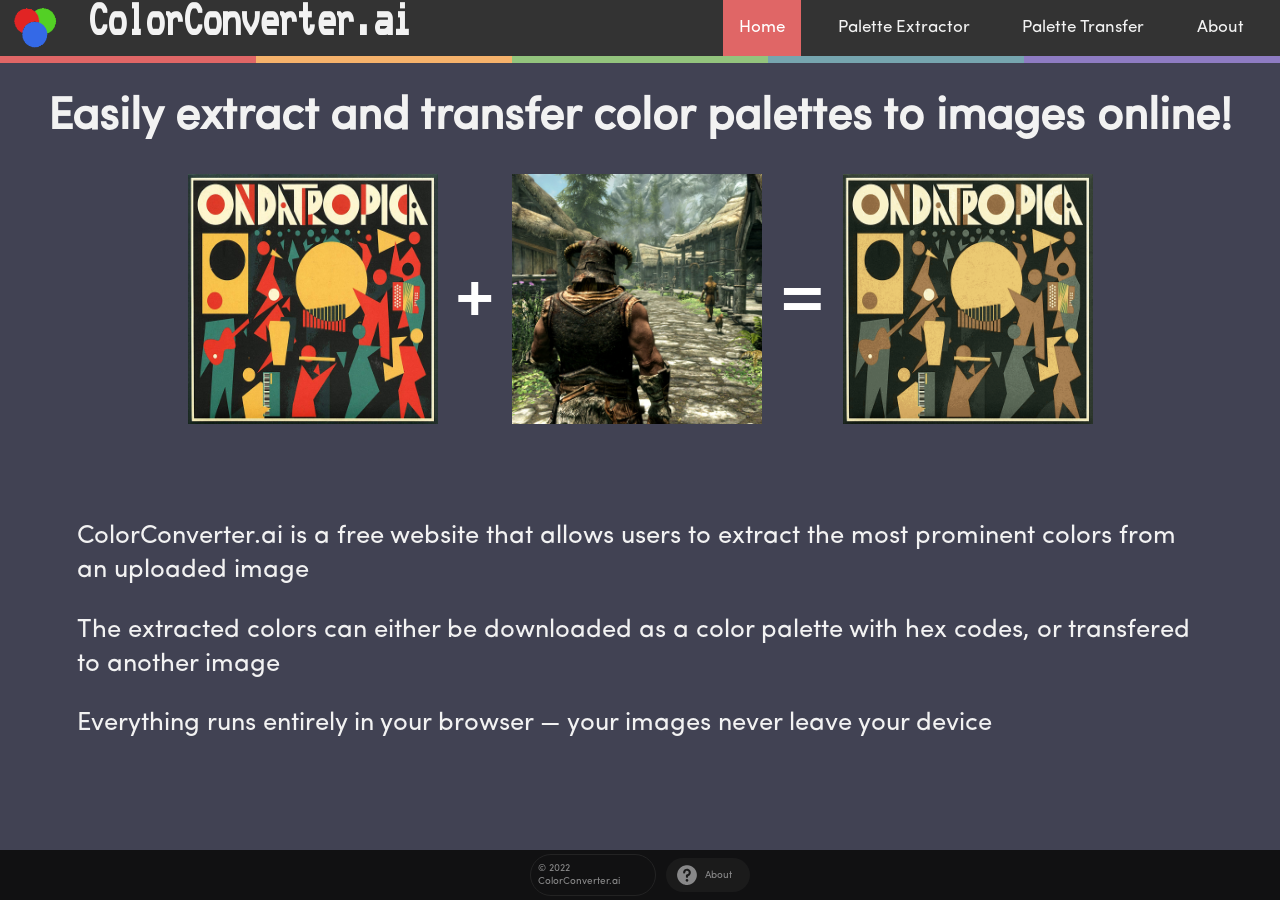
==== commit 4adedcbc: "ios display fixes" ====
--- a/index.html
+++ b/index.html
@@ -3,6 +3,8 @@
   <head>
     <meta charset="utf-8" />
     <meta name="viewport" content="width=device-width, initial-scale=1.0" />
+    <!-- Tints the iOS status-bar / Dynamic Island area to match the nav bar. -->
+    <meta name="theme-color" content="#333333" />
     <title>Extract and apply color palettes to images online!</title>
 
     <!-- Google tag (gtag.js) -->
--- a/static/styles/98.css
+++ b/static/styles/98.css
@@ -26,7 +26,6 @@
   display: flex;
   flex-wrap: wrap;
   gap: clamp(0.5rem, 1.6vw, 1.75rem); /* spacing between tabs grows with the window */
-  margin-left: auto;
   padding-right: clamp(0.5rem, 1.6vw, 1.75rem); /* small gap after the last tab (About) */
   align-self: stretch;
   background-color: #333;
@@ -411,7 +410,11 @@
 }
 
 .top-bar-title {
-  margin: 0 0 0 15px;
+  /* auto right margin absorbs the free space, pushing the nav to the right edge when
+     it shares this line — and leaves the nav flush-left once it wraps below. */
+  margin: 0 auto 0 15px;
+  /* tighten the line box so the title text centers on the middle of the logo, not the top */
+  line-height: 1;
 }
 
 .top-bar-title a {
@@ -493,10 +496,34 @@
     width: min(92vw, 360px);
   }
 
+  /* Keep the logo + title on one line (the nav still wraps to its own line below);
+     scale the title down so it fits beside the gif. */
+  .top-bar-logo {
+    height: 44px;
+    flex: 0 0 auto;
+  }
+
+  .top-bar-title {
+    margin-left: 8px;
+    font-size: min(6.5vw, 1.6rem);
+    white-space: nowrap;
+  }
+
+  /* Nav takes its own full-width line and keeps all tabs on a single row.
+     overflow-x is a safety net for the very narrowest phones (swipe instead of wrap). */
   .topnav {
-    width: 100%;
-    margin-left: 0;
-    justify-content: center;
+    flex-basis: 100%;
+    padding-right: 0;
+    flex-wrap: nowrap;
+    justify-content: flex-start; /* nav is on its own line here, so align it left */
+    gap: clamp(2px, 1vw, 10px);
+    overflow-x: auto;
+  }
+
+  .topnav a {
+    padding: 12px clamp(4px, 1.6vw, 14px);
+    font-size: clamp(10px, 3vw, 15px);
+    white-space: nowrap;
   }
 
   .b-button-label {
